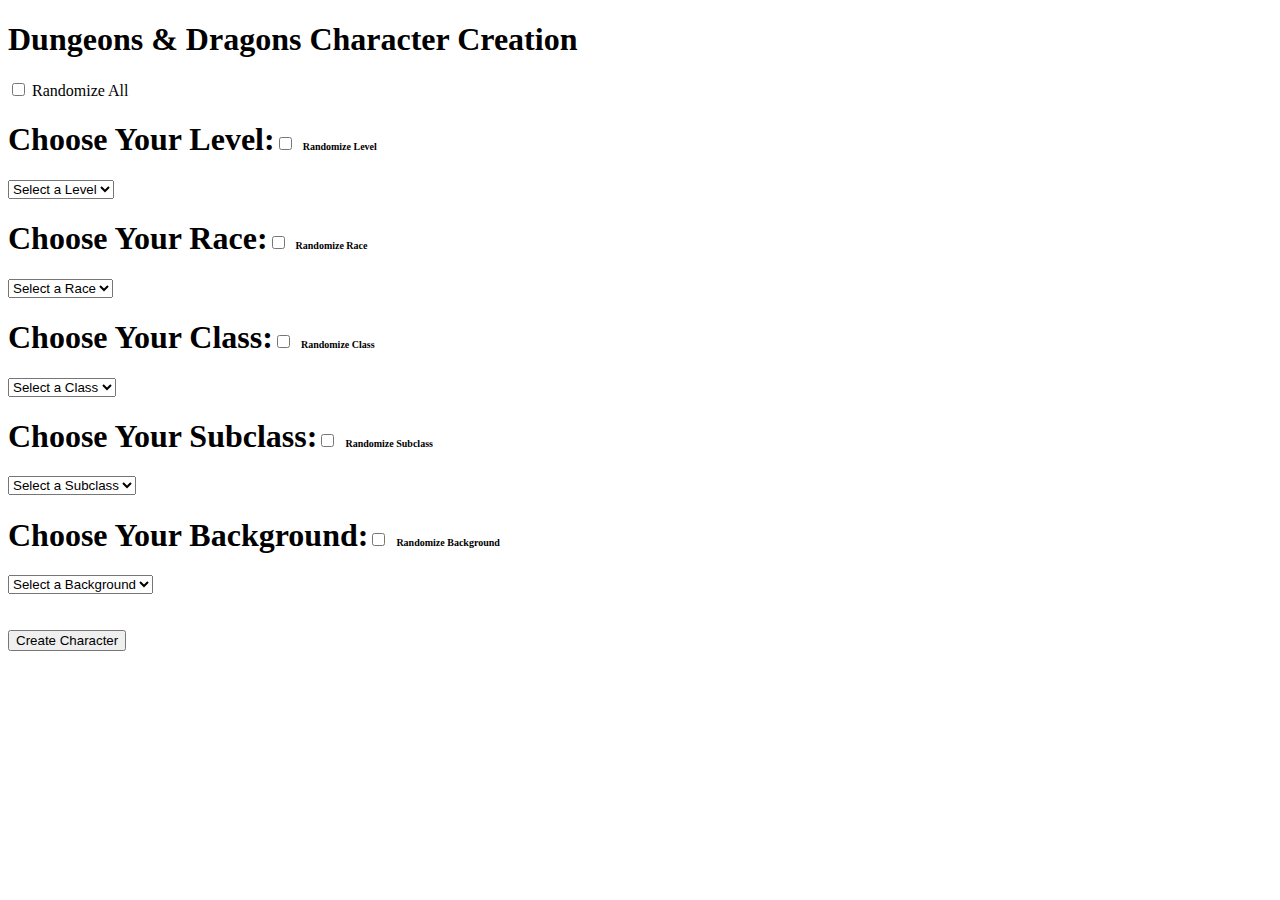
==== CharacterCreator.html @ 7b8b545c "Add files via upload" ====
<!DOCTYPE html>
<html lang="en">

<head>
    <meta charset="UTF-8">
    <meta name="viewport" content="width=device-width, initial-scale=1.0">
    <title>D&D Character Creation</title>
    <link rel="stylesheet" href="css/CharacterCreator.css">
    <script src="js/CharacterCreator.js"></script>
</head>

<body>
    <header>
        <h1>Dungeons & Dragons Character Creation</h1>
    </header>
    <main>
        <section class="options">
            <input type="checkbox" id="chkRandom" name="chkRandom" value="random">
            <label for="chkRandom">Randomize All</label><br>
        </section>
        <div id="manualSelection">
            <section class="options">
                <h1>Choose Your Level:<input type="checkbox" id="chkRandomLevel" name="chkRandomLevel" value="random">
                    <label for="chkRandomLevel" style="font-size: x-small;">Randomize Level</label><br>
                </h2>
                <select name="levels" id="levels">
                    <option value="">Select a Level</option>
                </select>
            </section>
            <section class="options">
                <h1>Choose Your Race:<input type="checkbox" id="chkRandomRace" name="chkRandomRace" value="random">
                    <label for="chkRandomRace" style="font-size: x-small;">Randomize Race</label><br>
                </h2>
                <select name="races" id="races">
                    <option value="">Select a Race</option>
                </select>
            </section>
            <section class="options">
                <h1>Choose Your Class:<input type="checkbox" id="chkRandomClass" name="chkRandomClass" value="random">
                    <label for="chkRandomClass" style="font-size: x-small;">Randomize Class</label><br>
                </h2>
                <select name="classes" id="classes">
                    <option value="">Select a Class</option>
                </select>
            </section>
            <section class="options">
                <h1>Choose Your Subclass:<input type="checkbox" id="chkRandomSubclass" name="chkRandomSubclass" value="random">
                    <label for="chkRandomSubclass" style="font-size: x-small;">Randomize Subclass</label><br>
                </h2>
                <select name="subclasses" id="subclasses">
                    <option value="">Select a Subclass</option>
                </select>
            </section>
            <section class="options">
                <h1>Choose Your Background:<input type="checkbox" id="chkRandomBackground" name="chkRandomBackground" value="random">
                    <label for="chkRandomBackground" style="font-size: x-small;">Randomize Background</label><br>
                </h2>
                <select name="background" id="background">
                    <option value="">Select a Background</option>
                </select>
            </section>
        </div>
        <br/>
        <div id="characterDetails" style="display: none;">
            <h1>Character Details</h1>
            <h3 id="detailLevel">Level: </h3>
            <h3 id="detailRace">Race: </h3>
            <h3 id="detailClass">Class: </h3>
            <h3 id="detailSubClass">Subclass: </h3>
            <h3 id="detailBackground">Background: </h3>
            <h3 id="detailStats">Ability Scores- </h3>
            <ul>
                <li id="strStat">STR: </li>
                <li id="dexStat">DEX: </li>
                <li id="conStat">CON: </li>
                <li id="intStat">INT: </li>
                <li id="wisStat">WIS: </li>
                <li id="chaStat">CHA: </li>
            </ul>
        </div>
        <br/>
        <button onclick="CreateCharacter()">Create Character</button>
    </main>
</body>

</html>
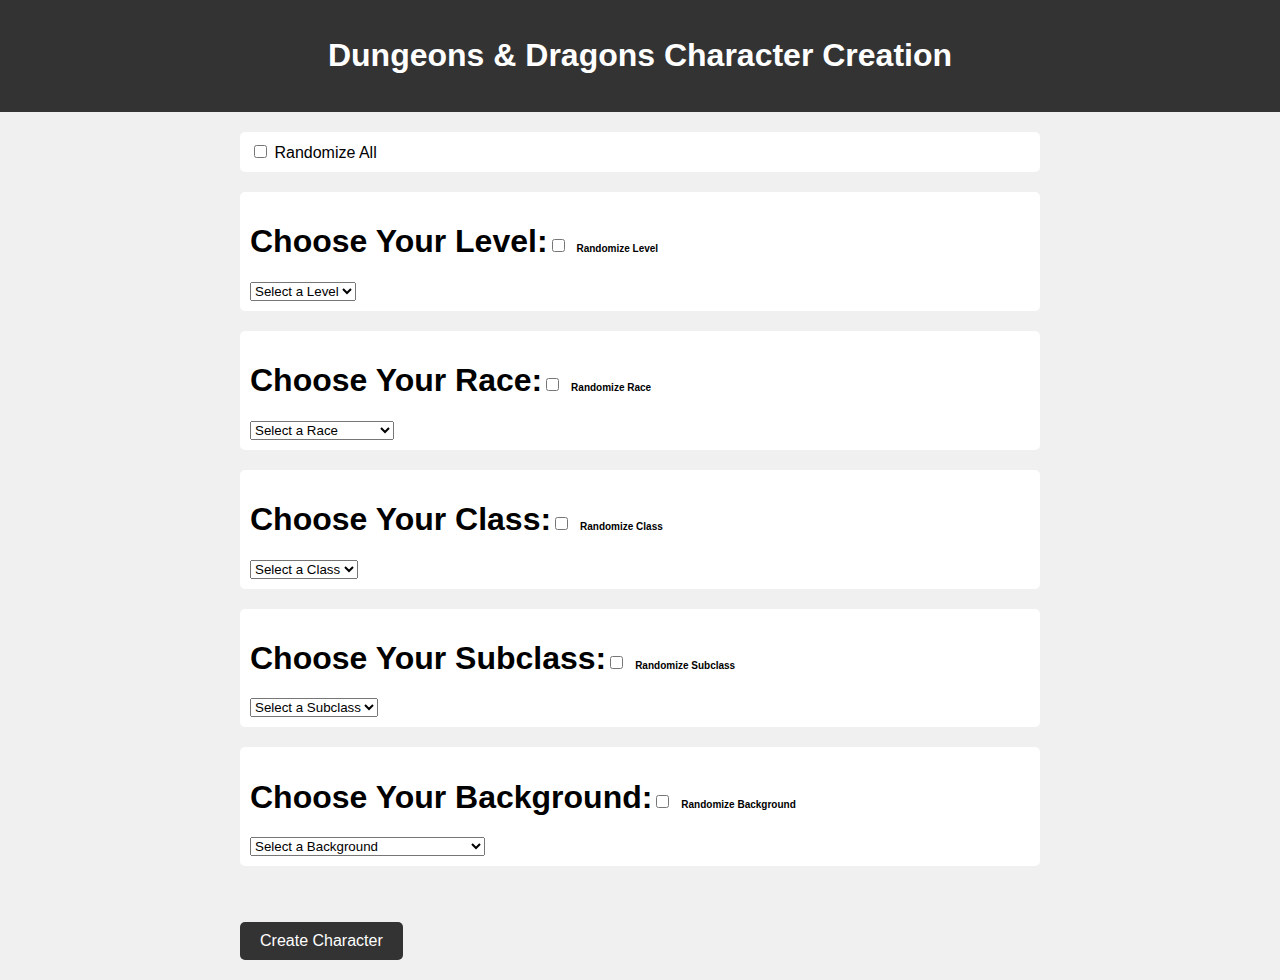
==== commit 6efd8635: "adjusted references" ====
--- a/CharacterCreator.html
+++ b/CharacterCreator.html
@@ -5,8 +5,8 @@
     <meta charset="UTF-8">
     <meta name="viewport" content="width=device-width, initial-scale=1.0">
     <title>D&D Character Creation</title>
-    <link rel="stylesheet" href="css/CharacterCreator.css">
-    <script src="js/CharacterCreator.js"></script>
+    <link rel="stylesheet" href="CharacterCreator.css">
+    <script src="CharacterCreator.js"></script>
 </head>
 
 <body>
--- a/CharacterCreator.css
+++ b/CharacterCreator.css
@@ -0,0 +1,43 @@
+body {
+    font-family: 'Arial', sans-serif;
+    background-color: #f0f0f0;
+    margin: 0;
+    padding: 0;
+}
+header {
+    background-color: #333;
+    color: #fff;
+    text-align: center;
+    padding: 1rem 0;
+}
+main {
+    max-width: 800px;
+    margin: 0 auto;
+    padding: 20px;
+}
+.options {
+    background-color: #fff;
+    border-radius: 5px;
+    margin-bottom: 20px;
+    padding: 10px;
+}
+ul {
+    list-style-type: none;
+    padding: 0;
+}
+ul li {
+    padding: 5px 0;
+    cursor: pointer;
+}
+button {
+    background-color: #333;
+    color: #fff;
+    border: none;
+    padding: 10px 20px;
+    border-radius: 5px;
+    cursor: pointer;
+    font-size: 16px;
+}
+button:hover {
+    background-color: #555;
+}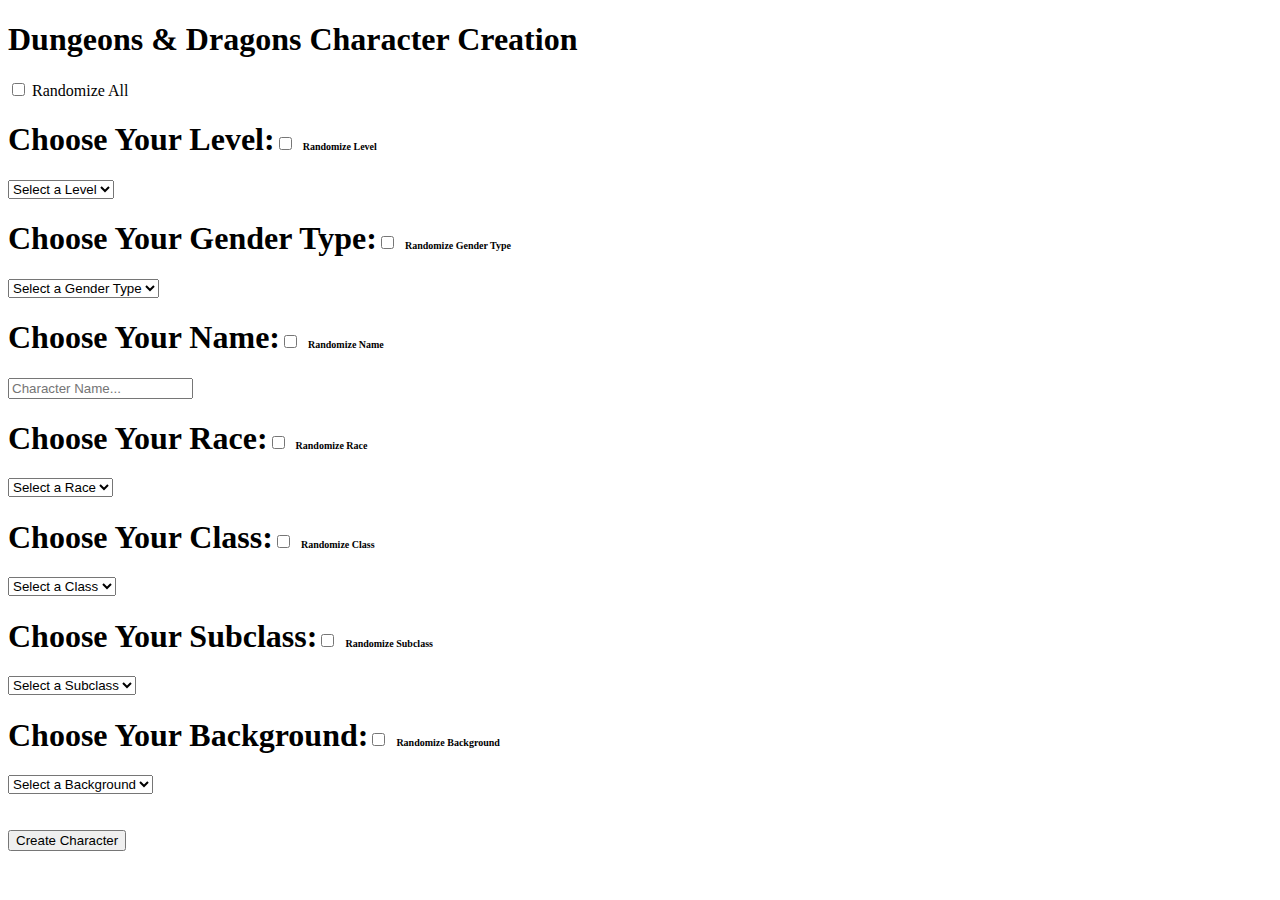
==== commit 4faf262f: "Added character gender type and name to character generator" ====
--- a/CharacterCreator.html
+++ b/CharacterCreator.html
@@ -5,8 +5,8 @@
     <meta charset="UTF-8">
     <meta name="viewport" content="width=device-width, initial-scale=1.0">
     <title>D&D Character Creation</title>
-    <link rel="stylesheet" href="CharacterCreator.css">
-    <script src="CharacterCreator.js"></script>
+    <link rel="stylesheet" href="css/CharacterCreator.css">
+    <script src="js/CharacterCreator.js"></script>
 </head>
 
 <body>
@@ -26,6 +26,22 @@
                 <select name="levels" id="levels">
                     <option value="">Select a Level</option>
                 </select>
+            </section>
+            <section class="options">
+                <h1>Choose Your Gender Type:<input type="checkbox" id="chkRandomGender" name="chkRandomGender" value="random">
+                    <label for="chkRandomGender" title="Used for random name generation" style="font-size: x-small;">Randomize Gender Type</label><br>
+                </h2>
+                <select name="genders" id="genders">
+                    <option value="">Select a Gender Type</option>
+                    <option value="male">Masculine</option>
+                    <option value="female">Feminine</option>
+                </select>
+            </section>
+            <section class="options">
+                <h1>Choose Your Name:<input type="checkbox" id="chkRandomName" name="chkRandomName" value="random">
+                    <label for="chkRandomName" style="font-size: x-small;">Randomize Name</label><br>
+                </h2>
+                <input id="txtName" name="txtName" placeholder="Character Name..." type="text"/>
             </section>
             <section class="options">
                 <h1>Choose Your Race:<input type="checkbox" id="chkRandomRace" name="chkRandomRace" value="random">
@@ -64,6 +80,8 @@
         <div id="characterDetails" style="display: none;">
             <h1>Character Details</h1>
             <h3 id="detailLevel">Level: </h3>
+            <h3 id="detailGender">Gender Type: </h3>
+            <h3 id="detailName">Name: </h3>
             <h3 id="detailRace">Race: </h3>
             <h3 id="detailClass">Class: </h3>
             <h3 id="detailSubClass">Subclass: </h3>
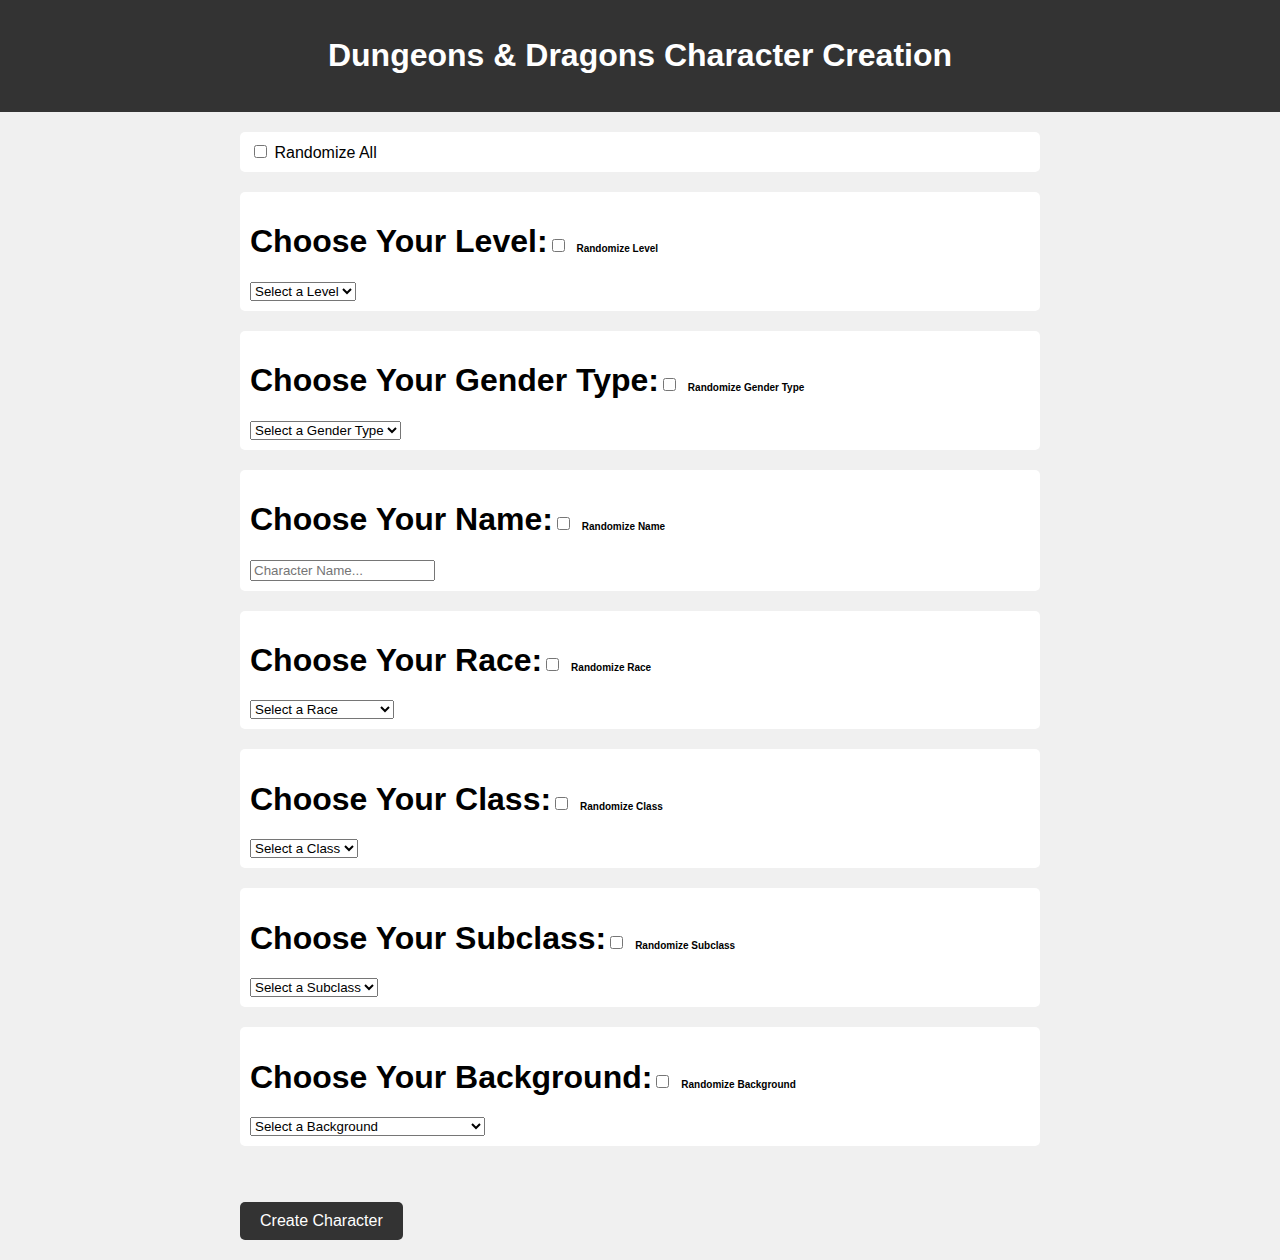
==== commit fe3f8efb: "Fixed js and css reference" ====
--- a/CharacterCreator.html
+++ b/CharacterCreator.html
@@ -5,8 +5,8 @@
     <meta charset="UTF-8">
     <meta name="viewport" content="width=device-width, initial-scale=1.0">
     <title>D&D Character Creation</title>
-    <link rel="stylesheet" href="css/CharacterCreator.css">
-    <script src="js/CharacterCreator.js"></script>
+    <link rel="stylesheet" href="CharacterCreator.css">
+    <script src="CharacterCreator.js"></script>
 </head>
 
 <body>
--- a/CharacterCreator.css
+++ b/CharacterCreator.css
@@ -0,0 +1,43 @@
+body {
+    font-family: 'Arial', sans-serif;
+    background-color: #f0f0f0;
+    margin: 0;
+    padding: 0;
+}
+header {
+    background-color: #333;
+    color: #fff;
+    text-align: center;
+    padding: 1rem 0;
+}
+main {
+    max-width: 800px;
+    margin: 0 auto;
+    padding: 20px;
+}
+.options {
+    background-color: #fff;
+    border-radius: 5px;
+    margin-bottom: 20px;
+    padding: 10px;
+}
+ul {
+    list-style-type: none;
+    padding: 0;
+}
+ul li {
+    padding: 5px 0;
+    cursor: pointer;
+}
+button {
+    background-color: #333;
+    color: #fff;
+    border: none;
+    padding: 10px 20px;
+    border-radius: 5px;
+    cursor: pointer;
+    font-size: 16px;
+}
+button:hover {
+    background-color: #555;
+}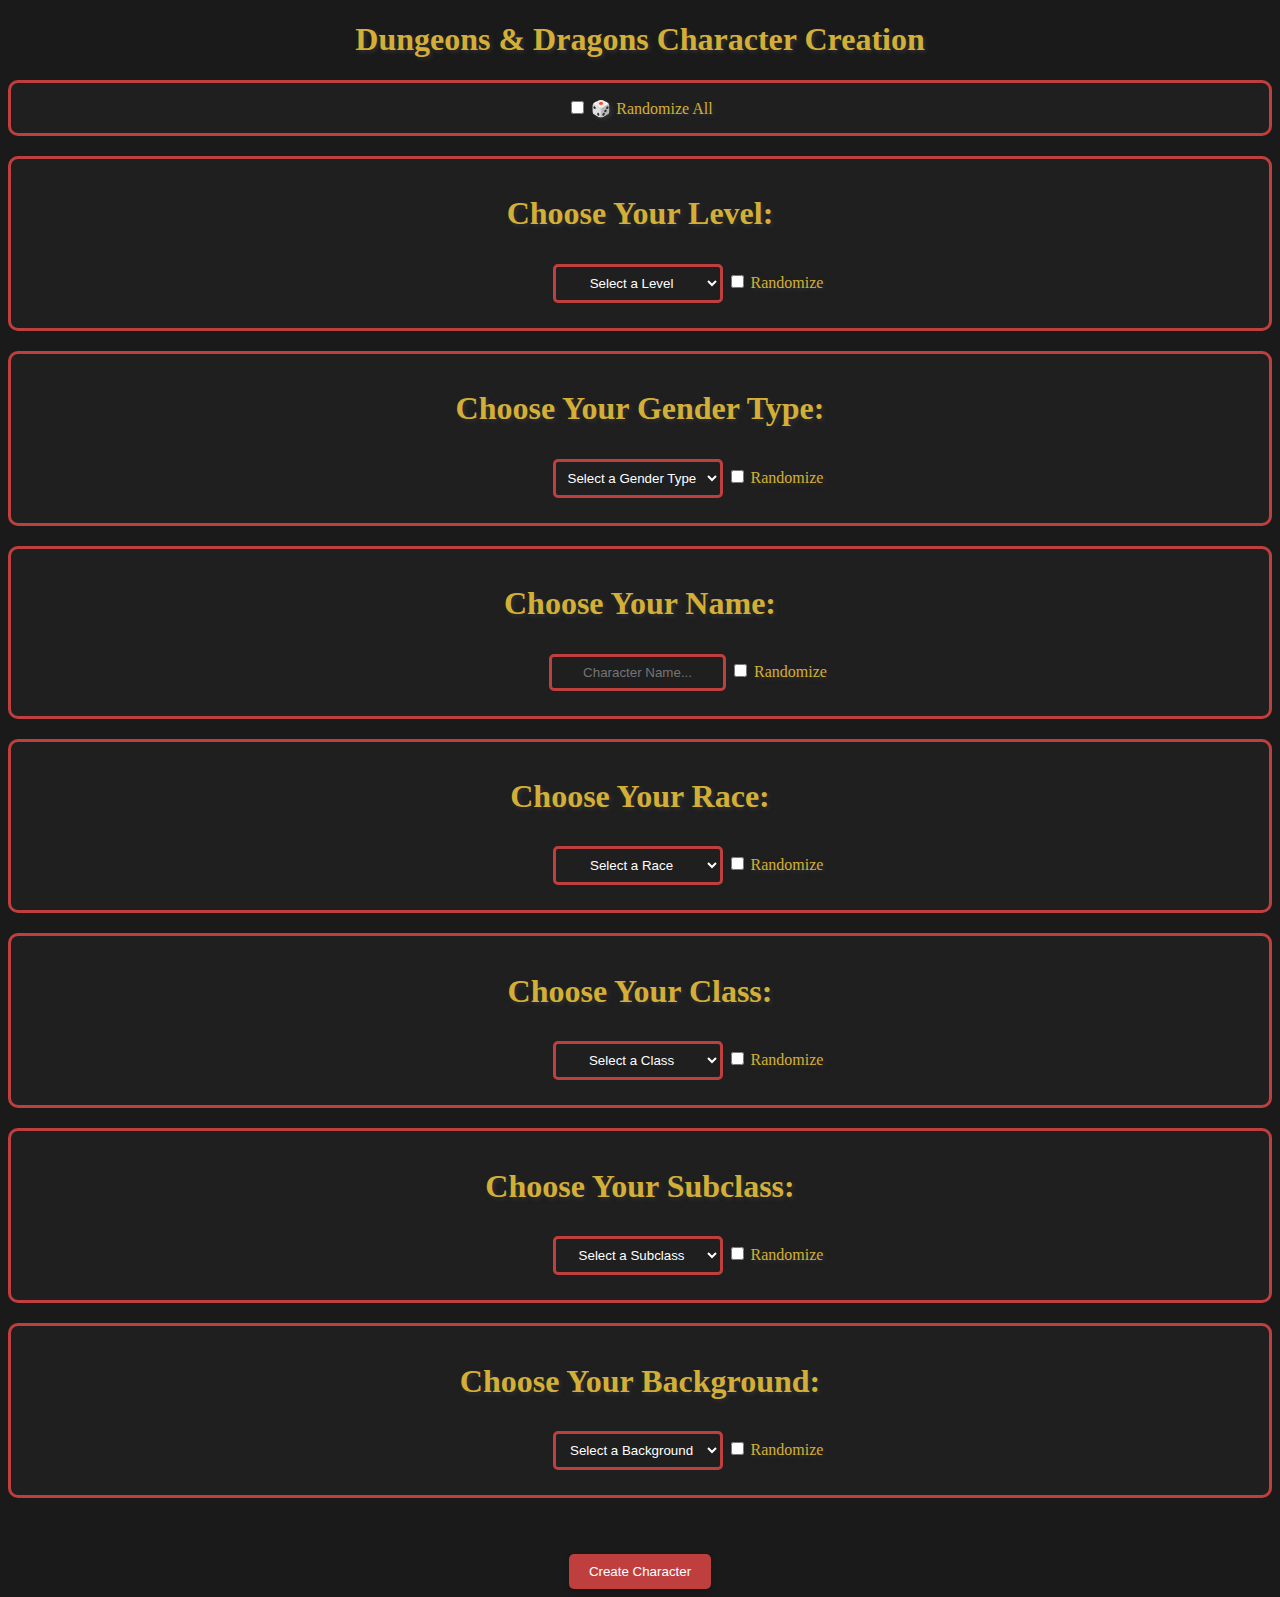
==== commit a2356910: "Adjusted some new styling" ====
--- a/CharacterCreator.html
+++ b/CharacterCreator.html
@@ -11,93 +11,108 @@
 
 <body>
     <header>
-        <h1>Dungeons & Dragons Character Creation</h1>
+        <h1 class="textColorPrimary">Dungeons & Dragons Character Creation</h1>
     </header>
     <main>
-        <section class="options">
+        <section class="options borderColor">
             <input type="checkbox" id="chkRandom" name="chkRandom" value="random">
-            <label for="chkRandom">Randomize All</label><br>
+            <label class="textColorPrimary" for="chkRandom">Randomize All</label><br>
         </section>
         <div id="manualSelection">
-            <section class="options">
-                <h1>Choose Your Level:<input type="checkbox" id="chkRandomLevel" name="chkRandomLevel" value="random">
-                    <label for="chkRandomLevel" style="font-size: x-small;">Randomize Level</label><br>
-                </h2>
-                <select name="levels" id="levels">
-                    <option value="">Select a Level</option>
-                </select>
+            <section class="options borderColor">
+                <h1 class="textColorPrimary">Choose Your Level:</h1>
+                <div class="ddlContainerDiv">
+                    <select class="borderColor" name="levels" id="levels">
+                        <option value="">Select a Level</option>
+                    </select>
+                    <input type="checkbox" id="chkRandomLevel" name="chkRandomLevel" value="random">
+                    <label class="textColorPrimary" for="chkRandomLevel">Randomize</label>
+                </div>
             </section>
-            <section class="options">
-                <h1>Choose Your Gender Type:<input type="checkbox" id="chkRandomGender" name="chkRandomGender" value="random">
-                    <label for="chkRandomGender" title="Used for random name generation" style="font-size: x-small;">Randomize Gender Type</label><br>
-                </h2>
-                <select name="genders" id="genders">
-                    <option value="">Select a Gender Type</option>
-                    <option value="male">Masculine</option>
-                    <option value="female">Feminine</option>
-                </select>
+            <section class="options borderColor">
+                <h1 class="textColorPrimary">Choose Your Gender Type:</h1>
+                <div class="ddlContainerDiv">
+                    <select class="borderColor" name="genders" id="genders">
+                        <option value="">Select a Gender Type</option>
+                        <option value="male">Masculine</option>
+                        <option value="female">Feminine</option>
+                    </select>
+                    <input type="checkbox" id="chkRandomGender" name="chkRandomGender" value="random">
+                    <label class="textColorPrimary" for="chkRandomGender" title="Used for random name generation">Randomize</label>
+                </div>
             </section>
-            <section class="options">
-                <h1>Choose Your Name:<input type="checkbox" id="chkRandomName" name="chkRandomName" value="random">
-                    <label for="chkRandomName" style="font-size: x-small;">Randomize Name</label><br>
-                </h2>
-                <input id="txtName" name="txtName" placeholder="Character Name..." type="text"/>
+            <section class="options borderColor">
+                <h1 class="textColorPrimary">Choose Your Name:</h1>
+                <div class="ddlContainerDiv">
+                    <input id="txtName" class="borderColor" name="txtName" style="width: 155px;" placeholder="Character Name..." type="text"/>
+                    <input type="checkbox" id="chkRandomName" name="chkRandomName" value="random">
+                    <label class="textColorPrimary" for="chkRandomName">Randomize</label>
+                </div>
             </section>
-            <section class="options">
-                <h1>Choose Your Race:<input type="checkbox" id="chkRandomRace" name="chkRandomRace" value="random">
-                    <label for="chkRandomRace" style="font-size: x-small;">Randomize Race</label><br>
-                </h2>
-                <select name="races" id="races">
-                    <option value="">Select a Race</option>
-                </select>
+            <section class="options borderColor">
+                <h1 class="textColorPrimary">Choose Your Race:</h1>
+                <div class="ddlContainerDiv">
+                    <select class="borderColor" name="races" id="races">
+                        <option value="">Select a Race</option>
+                    </select>
+                    <input type="checkbox" id="chkRandomRace" name="chkRandomRace" value="random">
+                    <label class="textColorPrimary" for="chkRandomRace">Randomize</label>
+                </div>
             </section>
-            <section class="options">
-                <h1>Choose Your Class:<input type="checkbox" id="chkRandomClass" name="chkRandomClass" value="random">
-                    <label for="chkRandomClass" style="font-size: x-small;">Randomize Class</label><br>
-                </h2>
-                <select name="classes" id="classes">
-                    <option value="">Select a Class</option>
-                </select>
+            <section class="options borderColor">
+                <h1 class="textColorPrimary">Choose Your Class:</h1>
+                <div class="ddlContainerDiv">
+                    <select class="borderColor" name="classes" id="classes">
+                        <option value="">Select a Class</option>
+                    </select>
+                    <input type="checkbox" id="chkRandomClass" name="chkRandomClass" value="random">
+                    <label class="textColorPrimary" for="chkRandomClass">Randomize</label><br>
+                </div>
             </section>
-            <section class="options">
-                <h1>Choose Your Subclass:<input type="checkbox" id="chkRandomSubclass" name="chkRandomSubclass" value="random">
-                    <label for="chkRandomSubclass" style="font-size: x-small;">Randomize Subclass</label><br>
-                </h2>
-                <select name="subclasses" id="subclasses">
-                    <option value="">Select a Subclass</option>
-                </select>
+            <section class="options borderColor">
+                <h1 class="textColorPrimary">Choose Your Subclass:</h1>
+                <div class="ddlContainerDiv">
+                    <select class="borderColor" name="subclasses" id="subclasses">
+                        <option value="">Select a Subclass</option>
+                    </select>
+                    <input type="checkbox" id="chkRandomSubclass" name="chkRandomSubclass" value="random">
+                    <label class="textColorPrimary" for="chkRandomSubclass">Randomize</label>
+                </div>
             </section>
-            <section class="options">
-                <h1>Choose Your Background:<input type="checkbox" id="chkRandomBackground" name="chkRandomBackground" value="random">
-                    <label for="chkRandomBackground" style="font-size: x-small;">Randomize Background</label><br>
-                </h2>
-                <select name="background" id="background">
-                    <option value="">Select a Background</option>
-                </select>
+            <section class="options borderColor">
+                <h1 class="textColorPrimary">Choose Your Background:</h1>
+                <div class="ddlContainerDiv">
+                    <select class="borderColor" name="background" id="background">
+                        <option value="">Select a Background</option>
+                    </select>
+                    <input type="checkbox" id="chkRandomBackground" name="chkRandomBackground" value="random">
+                    <label class="textColorPrimary" for="chkRandomBackground">Randomize</label>
+                </div>
             </section>
         </div>
         <br/>
-        <div id="characterDetails" style="display: none;">
-            <h1>Character Details</h1>
-            <h3 id="detailLevel">Level: </h3>
-            <h3 id="detailGender">Gender Type: </h3>
-            <h3 id="detailName">Name: </h3>
-            <h3 id="detailRace">Race: </h3>
-            <h3 id="detailClass">Class: </h3>
-            <h3 id="detailSubClass">Subclass: </h3>
-            <h3 id="detailBackground">Background: </h3>
-            <h3 id="detailStats">Ability Scores- </h3>
+        <div id="characterDetails" class="borderColor" style="display: none;">
+            <h1 class="textColorPrimary">Character Details</h1>
+            <img id="classImg" src="images/Dice image.png" alt="Class Logo">
+            <h3 id="detailLevel" class="textColorSecondary">Level: <text id="detailLevelText" class="textColorPrimary"></text></h3>
+            <h3 id="detailGender" class="textColorSecondary">Gender Type: <text id="detailGenderText" class="textColorPrimary"></text> </h3>
+            <h3 id="detailName" class="textColorSecondary">Name: <text id="detailNameText" class="textColorPrimary"></text> </h3>
+            <h3 id="detailRace" class="textColorSecondary">Race: <text id="detailRaceText" class="textColorPrimary"></text> </h3>
+            <h3 id="detailClass" class="textColorSecondary">Class: <text id="detailClassText" class="textColorPrimary"></text> </h3>
+            <h3 id="detailSubClass" class="textColorSecondary">Subclass: <text id="detailSubClassText" class="textColorPrimary"></text> </h3>
+            <h3 id="detailBackground" class="textColorSecondary">Background: <text id="detailBackgroundText" class="textColorPrimary"></text> </h3>
+            <h3 id="detailStats" class="textColorSecondary">Ability Scores- </h3>
             <ul>
-                <li id="strStat">STR: </li>
-                <li id="dexStat">DEX: </li>
-                <li id="conStat">CON: </li>
-                <li id="intStat">INT: </li>
-                <li id="wisStat">WIS: </li>
-                <li id="chaStat">CHA: </li>
+                <li id="strStat" class="textColorSecondary">STR: <text id="strStatText" class="textColorPrimary"></text> </li>
+                <li id="dexStat" class="textColorSecondary">DEX: <text id="dexStatText" class="textColorPrimary"></text> </li>
+                <li id="conStat" class="textColorSecondary">CON: <text id="conStatText" class="textColorPrimary"></text> </li>
+                <li id="intStat" class="textColorSecondary">INT: <text id="intStatText" class="textColorPrimary"></text> </li>
+                <li id="wisStat" class="textColorSecondary">WIS: <text id="wisStatText" class="textColorPrimary"></text> </li>
+                <li id="chaStat" class="textColorSecondary">CHA: <text id="chaStatText" class="textColorPrimary"></text> </li>
             </ul>
         </div>
         <br/>
-        <button onclick="CreateCharacter()">Create Character</button>
+        <button id="btnGenerate" class="btnBackColor" onclick="CreateCharacter()">Create Character</button>
     </main>
 </body>
 
--- a/CharacterCreator.css
+++ b/CharacterCreator.css
@@ -1,43 +1,91 @@
 body {
-    font-family: 'Arial', sans-serif;
-    background-color: #f0f0f0;
-    margin: 0;
-    padding: 0;
+  background-color: #1a1a1a;
+  color: #fff; 
+  font-family: 'Garamond', serif; 
+  text-align: center;
 }
-header {
-    background-color: #333;
-    color: #fff;
-    text-align: center;
-    padding: 1rem 0;
+
+h1, label, text {
+text-shadow: 2px 2px 4px #333; 
 }
-main {
-    max-width: 800px;
-    margin: 0 auto;
-    padding: 20px;
+
+.textColorPrimary {
+color: #d4af37;
 }
+
+.textColorSecondary {
+color: #bf3f3f; 
+}
+
+.borderColor {
+border: 3px solid #bf3f3f;
+}
+
+.btnBackColor {
+background-color: #bf3f3f;
+}
+
 .options {
-    background-color: #fff;
-    border-radius: 5px;
-    margin-bottom: 20px;
-    padding: 10px;
+margin: 20px auto;
+padding: 15px; 
+border-radius: 10px;
+background-color: #1f1f1f;
 }
-ul {
-    list-style-type: none;
-    padding: 0;
+
+input[type="checkbox"] {
+accent-color: #d4af37; 
 }
-ul li {
-    padding: 5px 0;
-    cursor: pointer;
+
+input[type="text"], select {
+padding: 8px;
+margin: 10px 0;
+border-radius: 5px;
+background-color: #1f1f1f; 
+color: #fff;
+width: 170px;
+text-align: center;
 }
+
 button {
-    background-color: #333;
-    color: #fff;
-    border: none;
-    padding: 10px 20px;
-    border-radius: 5px;
-    cursor: pointer;
-    font-size: 16px;
+padding: 10px 20px;
+color: #fff;
+border: none;
+border-radius: 5px;
+cursor: pointer;
+transition: background-color 0.3s;
 }
+
 button:hover {
-    background-color: #555;
+background-color: #d4af37; 
+}
+
+#characterDetails {
+background-color: #1f1f1f; 
+padding: 20px;
+border: 3px solid;
+border-radius: 10px;
+margin: 20px auto;
+}
+
+#characterDetails ul {
+list-style: none;
+padding: 0;
+}
+
+button {
+box-shadow: 0 4px 6px rgba(0, 0, 0, 0.1), 0 1px 3px rgba(0, 0, 0, 0.08);
+}
+
+#chkRandom + label::before {
+content: "🎲"; /* Custom dice icon before label */
+margin-right: 5px;
+}
+
+.ddlContainerDiv {
+margin-left: 6em;
+}
+
+img {
+width: 250px;
+height: 250px;
 }